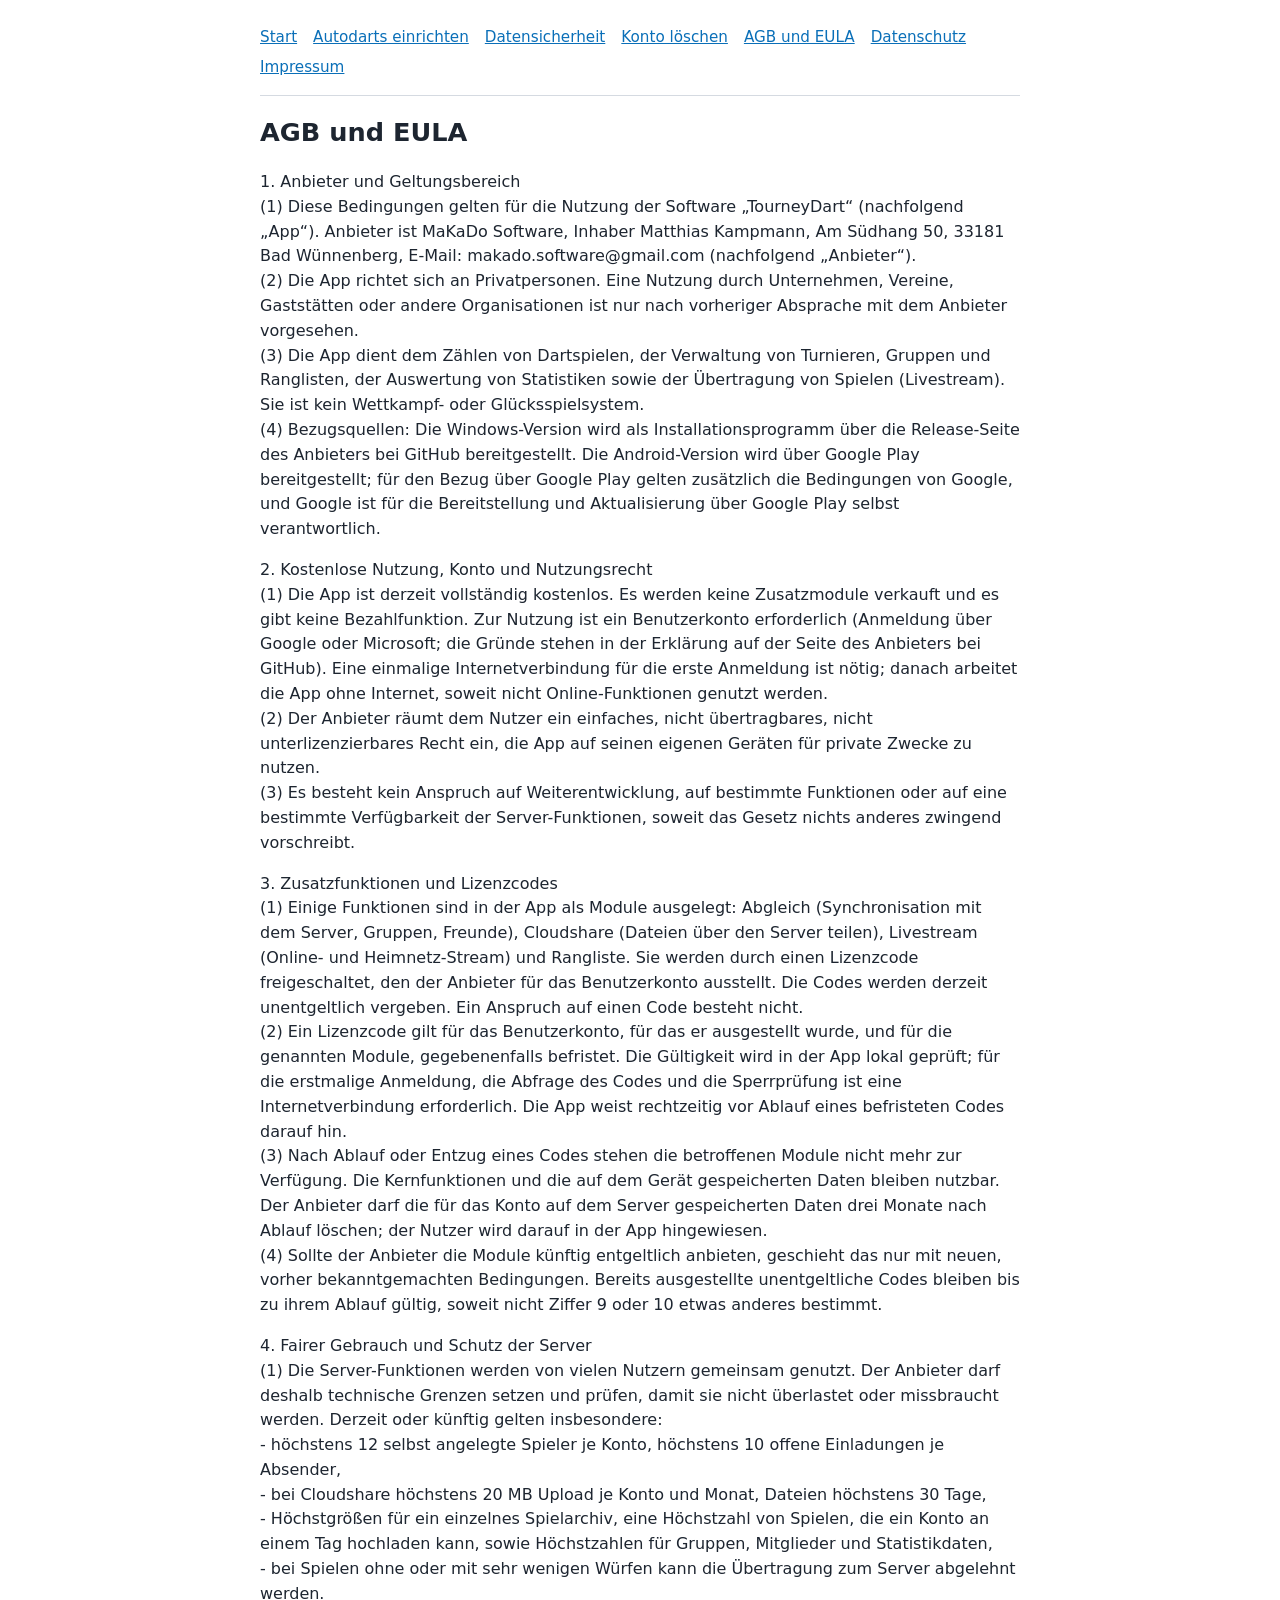
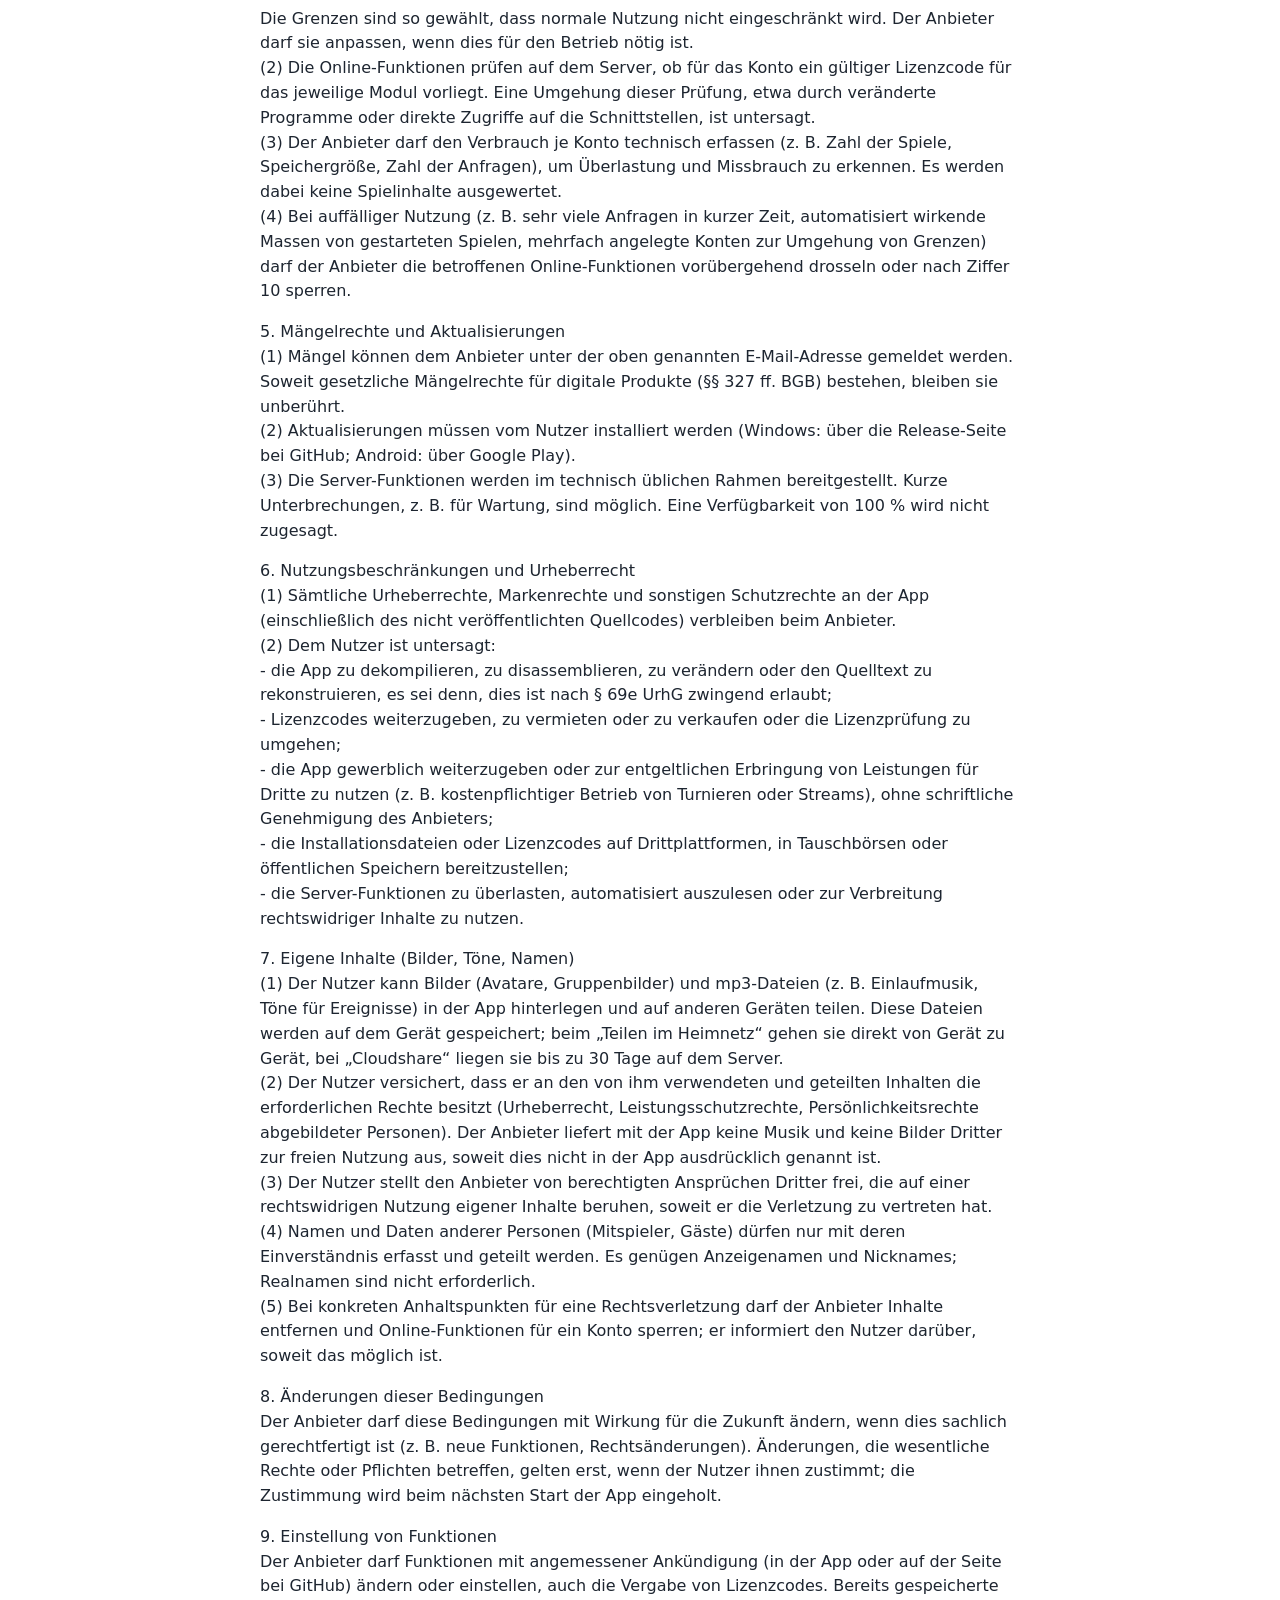
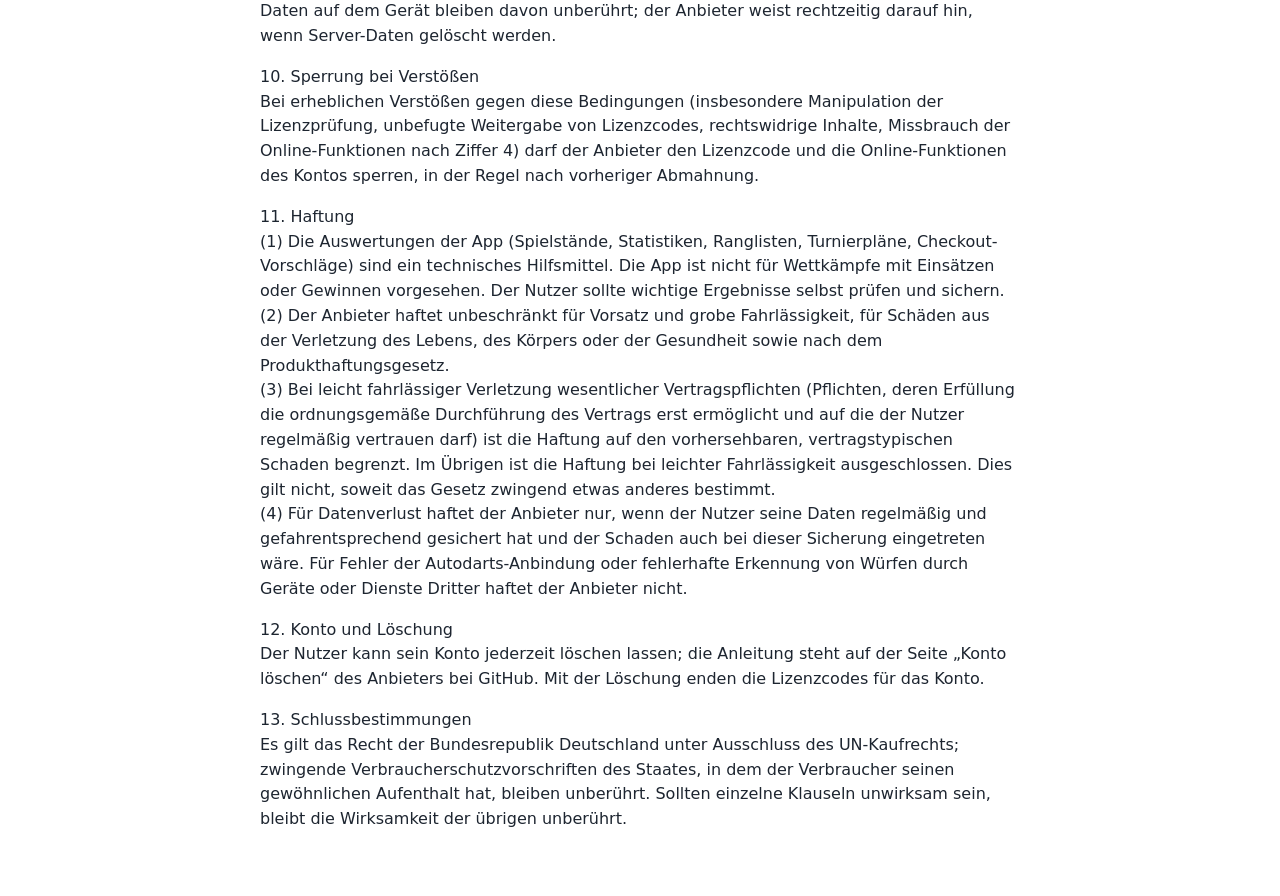
==== docs/agb.html @ e0704a52 "Pages for v0.13.1" ====
<!DOCTYPE html>
<html lang="de">
<head>
<meta charset="utf-8">
<meta name="viewport" content="width=device-width, initial-scale=1">
<title>AGB und EULA – TourneyDart</title>
<link rel="stylesheet" href="style.css">
</head>
<body>
<nav><a href="index.html">Start</a> <a href="autodarts.html">Autodarts einrichten</a> <a href="datensicherheit.html">Datensicherheit</a> <a href="kontoloeschung.html">Konto löschen</a> <a href="agb.html">AGB und EULA</a> <a href="datenschutz.html">Datenschutz</a> <a href="impressum.html">Impressum</a></nav>
<h1>AGB und EULA</h1>
<p>1. Anbieter und Geltungsbereich<br>
(1) Diese Bedingungen gelten für die Nutzung der Software „TourneyDart“ (nachfolgend „App“). Anbieter ist MaKaDo Software, Inhaber Matthias Kampmann, Am Südhang 50, 33181 Bad Wünnenberg, E-Mail: makado.software@gmail.com (nachfolgend „Anbieter“).<br>
(2) Die App richtet sich an Privatpersonen. Eine Nutzung durch Unternehmen, Vereine, Gaststätten oder andere Organisationen ist nur nach vorheriger Absprache mit dem Anbieter vorgesehen.<br>
(3) Die App dient dem Zählen von Dartspielen, der Verwaltung von Turnieren, Gruppen und Ranglisten, der Auswertung von Statistiken sowie der Übertragung von Spielen (Livestream). Sie ist kein Wettkampf- oder Glücksspielsystem.<br>
(4) Bezugsquellen: Die Windows-Version wird als Installationsprogramm über die Release-Seite des Anbieters bei GitHub bereitgestellt. Die Android-Version wird über Google Play bereitgestellt; für den Bezug über Google Play gelten zusätzlich die Bedingungen von Google, und Google ist für die Bereitstellung und Aktualisierung über Google Play selbst verantwortlich.</p>
<p>2. Kostenlose Nutzung, Konto und Nutzungsrecht<br>
(1) Die App ist derzeit vollständig kostenlos. Es werden keine Zusatzmodule verkauft und es gibt keine Bezahlfunktion. Zur Nutzung ist ein Benutzerkonto erforderlich (Anmeldung über Google oder Microsoft; die Gründe stehen in der Erklärung auf der Seite des Anbieters bei GitHub). Eine einmalige Internetverbindung für die erste Anmeldung ist nötig; danach arbeitet die App ohne Internet, soweit nicht Online-Funktionen genutzt werden.<br>
(2) Der Anbieter räumt dem Nutzer ein einfaches, nicht übertragbares, nicht unterlizenzierbares Recht ein, die App auf seinen eigenen Geräten für private Zwecke zu nutzen.<br>
(3) Es besteht kein Anspruch auf Weiterentwicklung, auf bestimmte Funktionen oder auf eine bestimmte Verfügbarkeit der Server-Funktionen, soweit das Gesetz nichts anderes zwingend vorschreibt.</p>
<p>3. Zusatzfunktionen und Lizenzcodes<br>
(1) Einige Funktionen sind in der App als Module ausgelegt: Abgleich (Synchronisation mit dem Server, Gruppen, Freunde), Cloudshare (Dateien über den Server teilen), Livestream (Online- und Heimnetz-Stream) und Rangliste. Sie werden durch einen Lizenzcode freigeschaltet, den der Anbieter für das Benutzerkonto ausstellt. Die Codes werden derzeit unentgeltlich vergeben. Ein Anspruch auf einen Code besteht nicht.<br>
(2) Ein Lizenzcode gilt für das Benutzerkonto, für das er ausgestellt wurde, und für die genannten Module, gegebenenfalls befristet. Die Gültigkeit wird in der App lokal geprüft; für die erstmalige Anmeldung, die Abfrage des Codes und die Sperrprüfung ist eine Internetverbindung erforderlich. Die App weist rechtzeitig vor Ablauf eines befristeten Codes darauf hin.<br>
(3) Nach Ablauf oder Entzug eines Codes stehen die betroffenen Module nicht mehr zur Verfügung. Die Kernfunktionen und die auf dem Gerät gespeicherten Daten bleiben nutzbar. Der Anbieter darf die für das Konto auf dem Server gespeicherten Daten drei Monate nach Ablauf löschen; der Nutzer wird darauf in der App hingewiesen.<br>
(4) Sollte der Anbieter die Module künftig entgeltlich anbieten, geschieht das nur mit neuen, vorher bekanntgemachten Bedingungen. Bereits ausgestellte unentgeltliche Codes bleiben bis zu ihrem Ablauf gültig, soweit nicht Ziffer 9 oder 10 etwas anderes bestimmt.</p>
<p>4. Fairer Gebrauch und Schutz der Server<br>
(1) Die Server-Funktionen werden von vielen Nutzern gemeinsam genutzt. Der Anbieter darf deshalb technische Grenzen setzen und prüfen, damit sie nicht überlastet oder missbraucht werden. Derzeit oder künftig gelten insbesondere:<br>
- höchstens 12 selbst angelegte Spieler je Konto, höchstens 10 offene Einladungen je Absender,<br>
- bei Cloudshare höchstens 20 MB Upload je Konto und Monat, Dateien höchstens 30 Tage,<br>
- Höchstgrößen für ein einzelnes Spielarchiv, eine Höchstzahl von Spielen, die ein Konto an einem Tag hochladen kann, sowie Höchstzahlen für Gruppen, Mitglieder und Statistikdaten,<br>
- bei Spielen ohne oder mit sehr wenigen Würfen kann die Übertragung zum Server abgelehnt werden.<br>
Die Grenzen sind so gewählt, dass normale Nutzung nicht eingeschränkt wird. Der Anbieter darf sie anpassen, wenn dies für den Betrieb nötig ist.<br>
(2) Die Online-Funktionen prüfen auf dem Server, ob für das Konto ein gültiger Lizenzcode für das jeweilige Modul vorliegt. Eine Umgehung dieser Prüfung, etwa durch veränderte Programme oder direkte Zugriffe auf die Schnittstellen, ist untersagt.<br>
(3) Der Anbieter darf den Verbrauch je Konto technisch erfassen (z. B. Zahl der Spiele, Speichergröße, Zahl der Anfragen), um Überlastung und Missbrauch zu erkennen. Es werden dabei keine Spielinhalte ausgewertet.<br>
(4) Bei auffälliger Nutzung (z. B. sehr viele Anfragen in kurzer Zeit, automatisiert wirkende Massen von gestarteten Spielen, mehrfach angelegte Konten zur Umgehung von Grenzen) darf der Anbieter die betroffenen Online-Funktionen vorübergehend drosseln oder nach Ziffer 10 sperren.</p>
<p>5. Mängelrechte und Aktualisierungen<br>
(1) Mängel können dem Anbieter unter der oben genannten E-Mail-Adresse gemeldet werden. Soweit gesetzliche Mängelrechte für digitale Produkte (§§ 327 ff. BGB) bestehen, bleiben sie unberührt.<br>
(2) Aktualisierungen müssen vom Nutzer installiert werden (Windows: über die Release-Seite bei GitHub; Android: über Google Play).<br>
(3) Die Server-Funktionen werden im technisch üblichen Rahmen bereitgestellt. Kurze Unterbrechungen, z. B. für Wartung, sind möglich. Eine Verfügbarkeit von 100 % wird nicht zugesagt.</p>
<p>6. Nutzungsbeschränkungen und Urheberrecht<br>
(1) Sämtliche Urheberrechte, Markenrechte und sonstigen Schutzrechte an der App (einschließlich des nicht veröffentlichten Quellcodes) verbleiben beim Anbieter.<br>
(2) Dem Nutzer ist untersagt:<br>
- die App zu dekompilieren, zu disassemblieren, zu verändern oder den Quelltext zu rekonstruieren, es sei denn, dies ist nach § 69e UrhG zwingend erlaubt;<br>
- Lizenzcodes weiterzugeben, zu vermieten oder zu verkaufen oder die Lizenzprüfung zu umgehen;<br>
- die App gewerblich weiterzugeben oder zur entgeltlichen Erbringung von Leistungen für Dritte zu nutzen (z. B. kostenpflichtiger Betrieb von Turnieren oder Streams), ohne schriftliche Genehmigung des Anbieters;<br>
- die Installationsdateien oder Lizenzcodes auf Drittplattformen, in Tauschbörsen oder öffentlichen Speichern bereitzustellen;<br>
- die Server-Funktionen zu überlasten, automatisiert auszulesen oder zur Verbreitung rechtswidriger Inhalte zu nutzen.</p>
<p>7. Eigene Inhalte (Bilder, Töne, Namen)<br>
(1) Der Nutzer kann Bilder (Avatare, Gruppenbilder) und mp3-Dateien (z. B. Einlaufmusik, Töne für Ereignisse) in der App hinterlegen und auf anderen Geräten teilen. Diese Dateien werden auf dem Gerät gespeichert; beim „Teilen im Heimnetz“ gehen sie direkt von Gerät zu Gerät, bei „Cloudshare“ liegen sie bis zu 30 Tage auf dem Server.<br>
(2) Der Nutzer versichert, dass er an den von ihm verwendeten und geteilten Inhalten die erforderlichen Rechte besitzt (Urheberrecht, Leistungsschutzrechte, Persönlichkeitsrechte abgebildeter Personen). Der Anbieter liefert mit der App keine Musik und keine Bilder Dritter zur freien Nutzung aus, soweit dies nicht in der App ausdrücklich genannt ist.<br>
(3) Der Nutzer stellt den Anbieter von berechtigten Ansprüchen Dritter frei, die auf einer rechtswidrigen Nutzung eigener Inhalte beruhen, soweit er die Verletzung zu vertreten hat.<br>
(4) Namen und Daten anderer Personen (Mitspieler, Gäste) dürfen nur mit deren Einverständnis erfasst und geteilt werden. Es genügen Anzeigenamen und Nicknames; Realnamen sind nicht erforderlich.<br>
(5) Bei konkreten Anhaltspunkten für eine Rechtsverletzung darf der Anbieter Inhalte entfernen und Online-Funktionen für ein Konto sperren; er informiert den Nutzer darüber, soweit das möglich ist.</p>
<p>8. Änderungen dieser Bedingungen<br>
Der Anbieter darf diese Bedingungen mit Wirkung für die Zukunft ändern, wenn dies sachlich gerechtfertigt ist (z. B. neue Funktionen, Rechtsänderungen). Änderungen, die wesentliche Rechte oder Pflichten betreffen, gelten erst, wenn der Nutzer ihnen zustimmt; die Zustimmung wird beim nächsten Start der App eingeholt.</p>
<p>9. Einstellung von Funktionen<br>
Der Anbieter darf Funktionen mit angemessener Ankündigung (in der App oder auf der Seite bei GitHub) ändern oder einstellen, auch die Vergabe von Lizenzcodes. Bereits gespeicherte Daten auf dem Gerät bleiben davon unberührt; der Anbieter weist rechtzeitig darauf hin, wenn Server-Daten gelöscht werden.</p>
<p>10. Sperrung bei Verstößen<br>
Bei erheblichen Verstößen gegen diese Bedingungen (insbesondere Manipulation der Lizenzprüfung, unbefugte Weitergabe von Lizenzcodes, rechtswidrige Inhalte, Missbrauch der Online-Funktionen nach Ziffer 4) darf der Anbieter den Lizenzcode und die Online-Funktionen des Kontos sperren, in der Regel nach vorheriger Abmahnung.</p>
<p>11. Haftung<br>
(1) Die Auswertungen der App (Spielstände, Statistiken, Ranglisten, Turnierpläne, Checkout-Vorschläge) sind ein technisches Hilfsmittel. Die App ist nicht für Wettkämpfe mit Einsätzen oder Gewinnen vorgesehen. Der Nutzer sollte wichtige Ergebnisse selbst prüfen und sichern.<br>
(2) Der Anbieter haftet unbeschränkt für Vorsatz und grobe Fahrlässigkeit, für Schäden aus der Verletzung des Lebens, des Körpers oder der Gesundheit sowie nach dem Produkthaftungsgesetz.<br>
(3) Bei leicht fahrlässiger Verletzung wesentlicher Vertragspflichten (Pflichten, deren Erfüllung die ordnungsgemäße Durchführung des Vertrags erst ermöglicht und auf die der Nutzer regelmäßig vertrauen darf) ist die Haftung auf den vorhersehbaren, vertragstypischen Schaden begrenzt. Im Übrigen ist die Haftung bei leichter Fahrlässigkeit ausgeschlossen. Dies gilt nicht, soweit das Gesetz zwingend etwas anderes bestimmt.<br>
(4) Für Datenverlust haftet der Anbieter nur, wenn der Nutzer seine Daten regelmäßig und gefahrentsprechend gesichert hat und der Schaden auch bei dieser Sicherung eingetreten wäre. Für Fehler der Autodarts-Anbindung oder fehlerhafte Erkennung von Würfen durch Geräte oder Dienste Dritter haftet der Anbieter nicht.</p>
<p>12. Konto und Löschung<br>
Der Nutzer kann sein Konto jederzeit löschen lassen; die Anleitung steht auf der Seite „Konto löschen“ des Anbieters bei GitHub. Mit der Löschung enden die Lizenzcodes für das Konto.</p>
<p>13. Schlussbestimmungen<br>
Es gilt das Recht der Bundesrepublik Deutschland unter Ausschluss des UN-Kaufrechts; zwingende Verbraucherschutzvorschriften des Staates, in dem der Verbraucher seinen gewöhnlichen Aufenthalt hat, bleiben unberührt. Sollten einzelne Klauseln unwirksam sein, bleibt die Wirksamkeit der übrigen unberührt.</p>
</body>
</html>
---- docs/style.css ----
:root { color-scheme: light dark; --fg: #1d2530; --bg: #ffffff; --muted: #5b6573; --accent: #0a6fb8; --line: #d5dae1; }
@media (prefers-color-scheme: dark) { :root { --fg: #e6eaf0; --bg: #14181e; --muted: #9aa5b3; --accent: #5db3ee; --line: #2c333d; } }
body { font-family: system-ui, sans-serif; color: var(--fg); background: var(--bg); max-width: 760px; margin: 0 auto; padding: 1rem 1rem 3rem; line-height: 1.55; }
nav { display: flex; flex-wrap: wrap; gap: .4rem 1rem; padding: .6rem 0 1rem; border-bottom: 1px solid var(--line); margin-bottom: 1rem; font-size: .95rem; }
a { color: var(--accent); }
h1 { font-size: 1.6rem; } h2 { font-size: 1.2rem; margin-top: 1.8rem; }
code, pre { background: color-mix(in srgb, var(--fg) 8%, transparent); border-radius: 4px; }
code { padding: .1em .35em; } pre { padding: .7rem; overflow-x: auto; }
table { border-collapse: collapse; width: 100%; } th, td { border-bottom: 1px solid var(--line); padding: .45rem .5rem; text-align: left; vertical-align: top; }
.note { border-left: 4px solid var(--accent); padding: .2rem .8rem; color: var(--muted); }
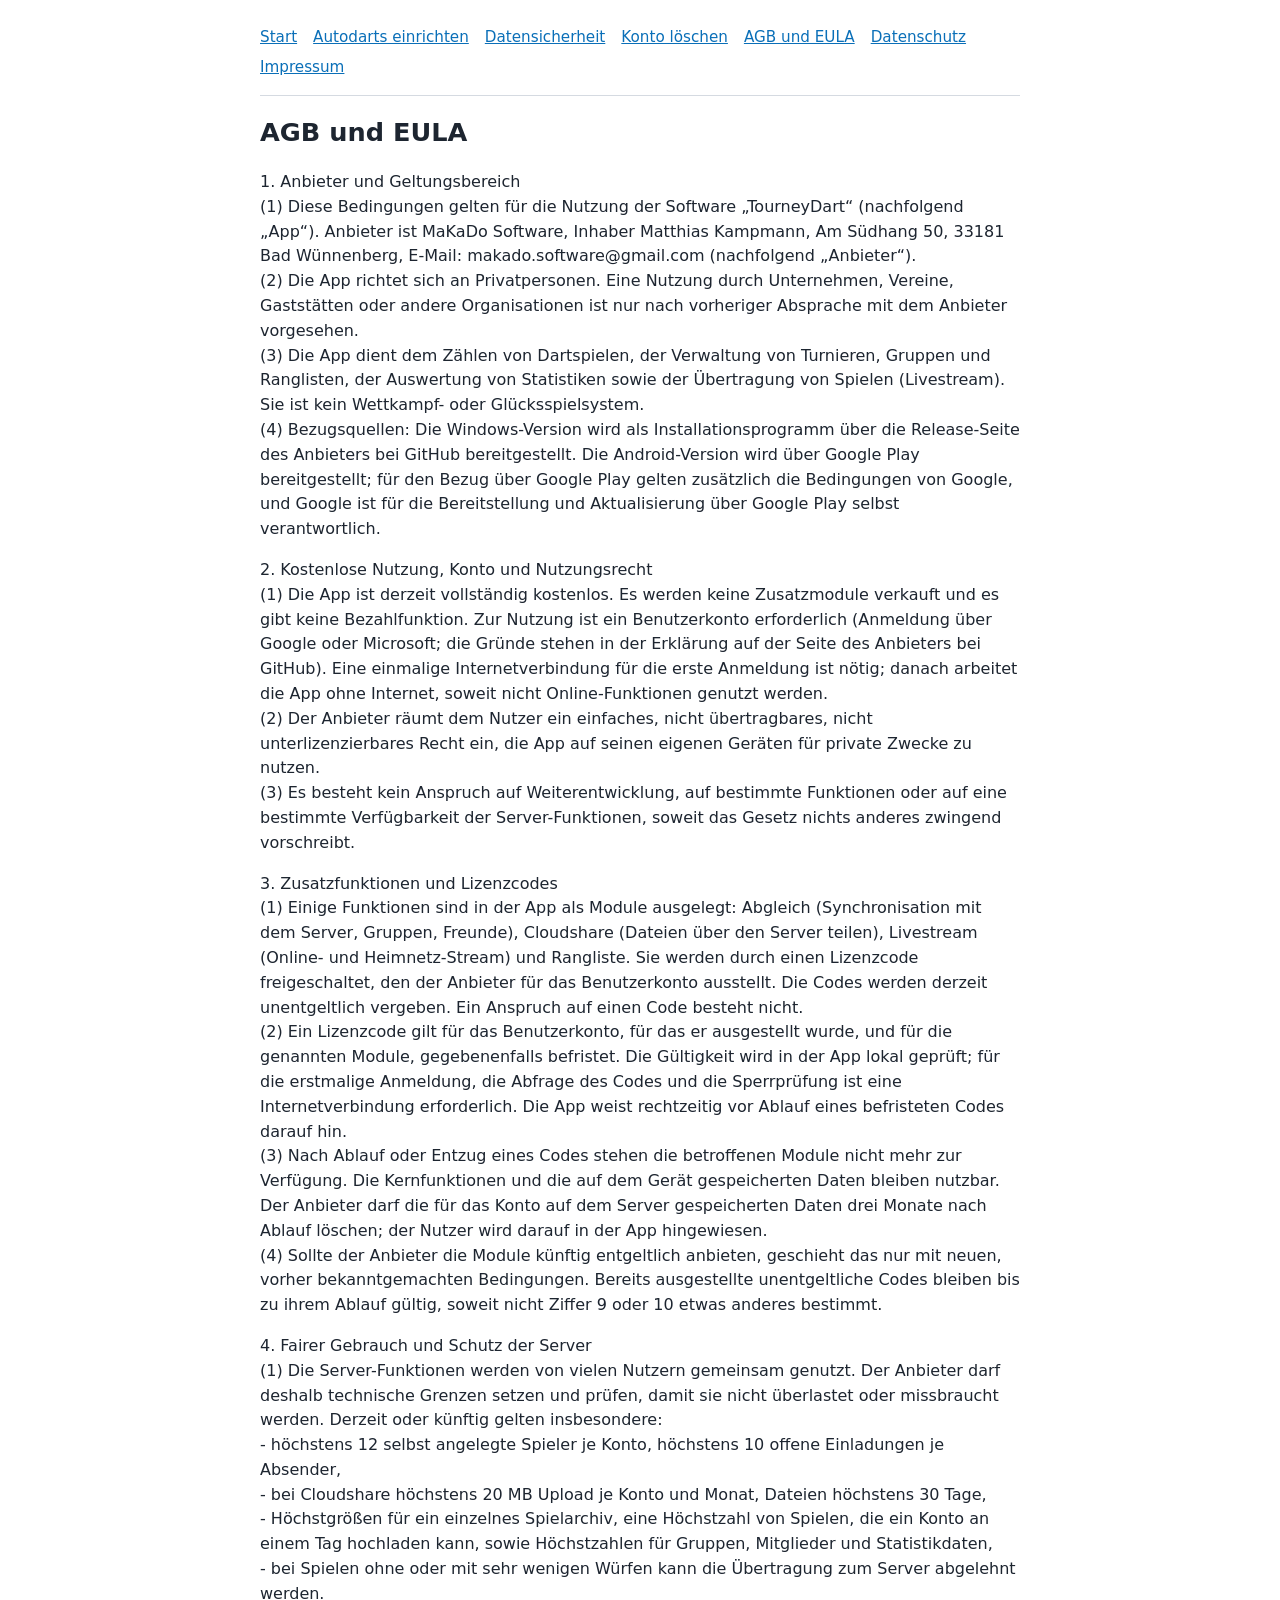
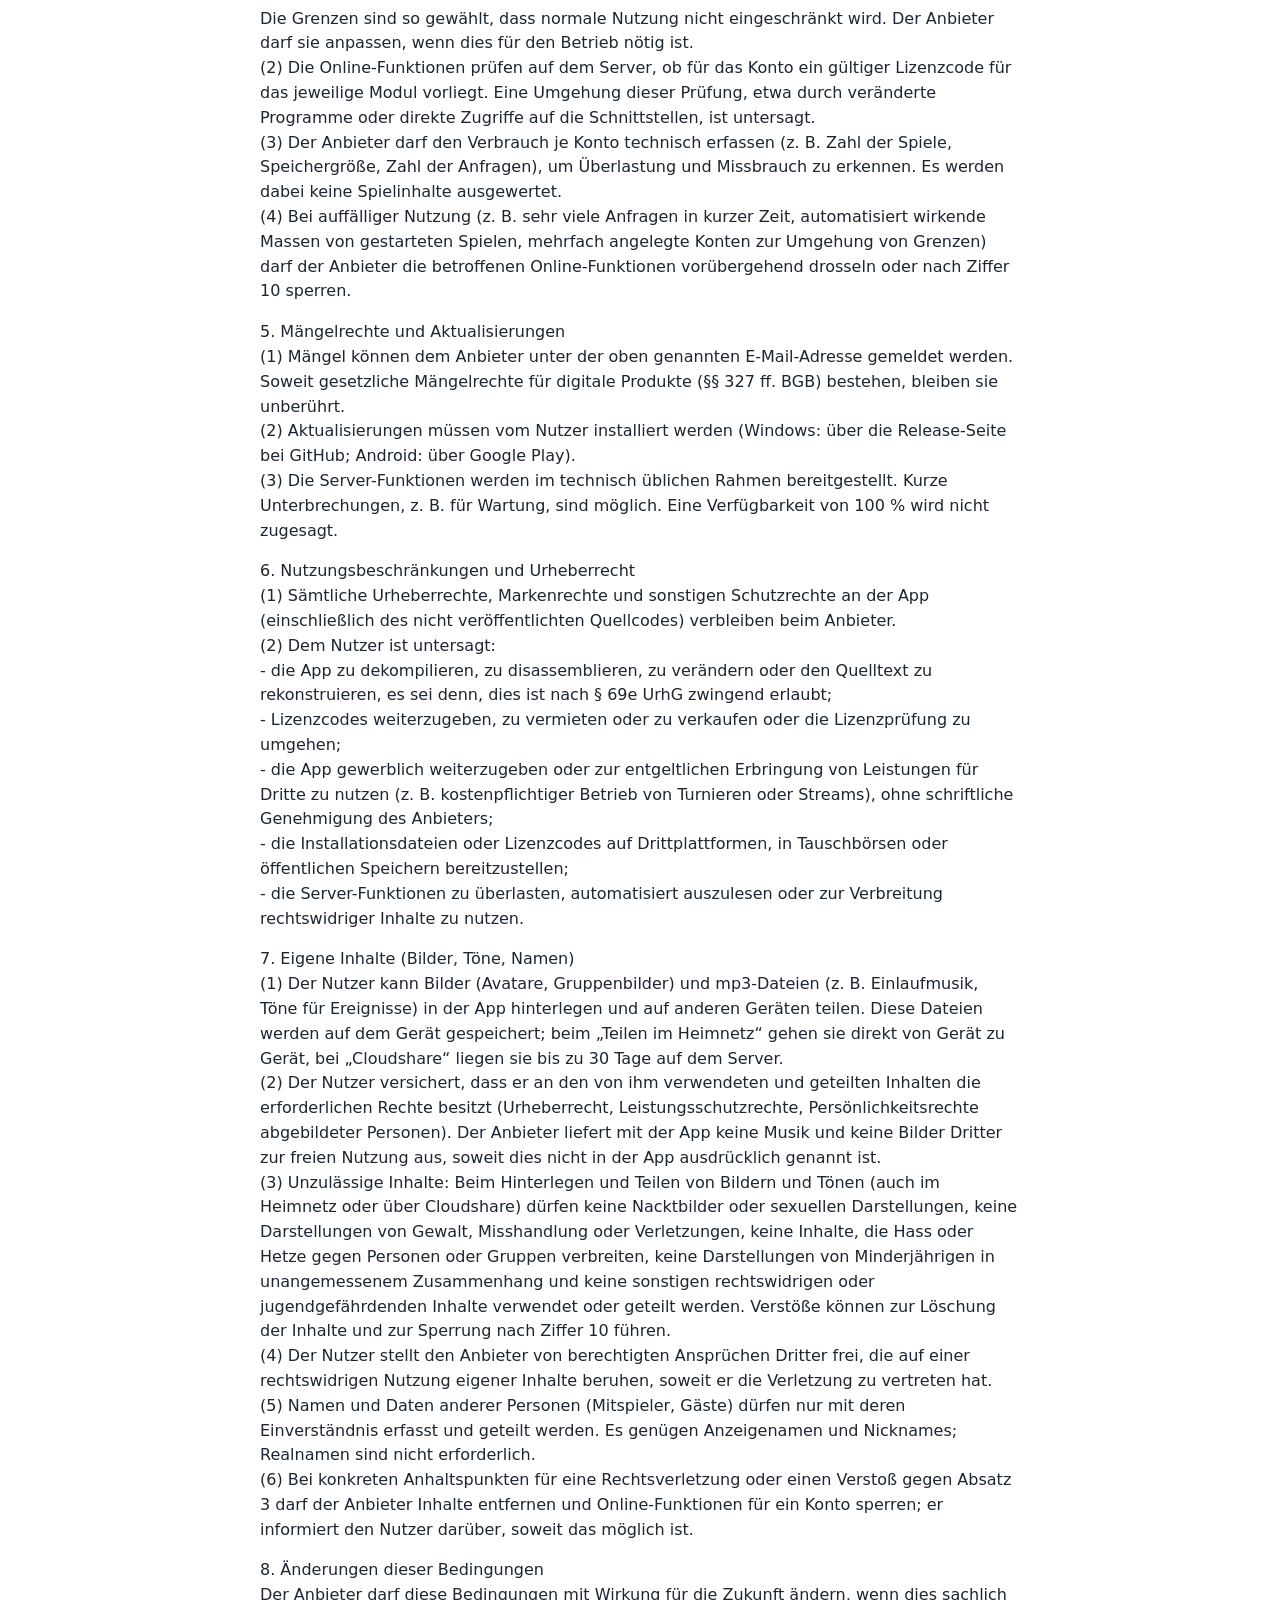
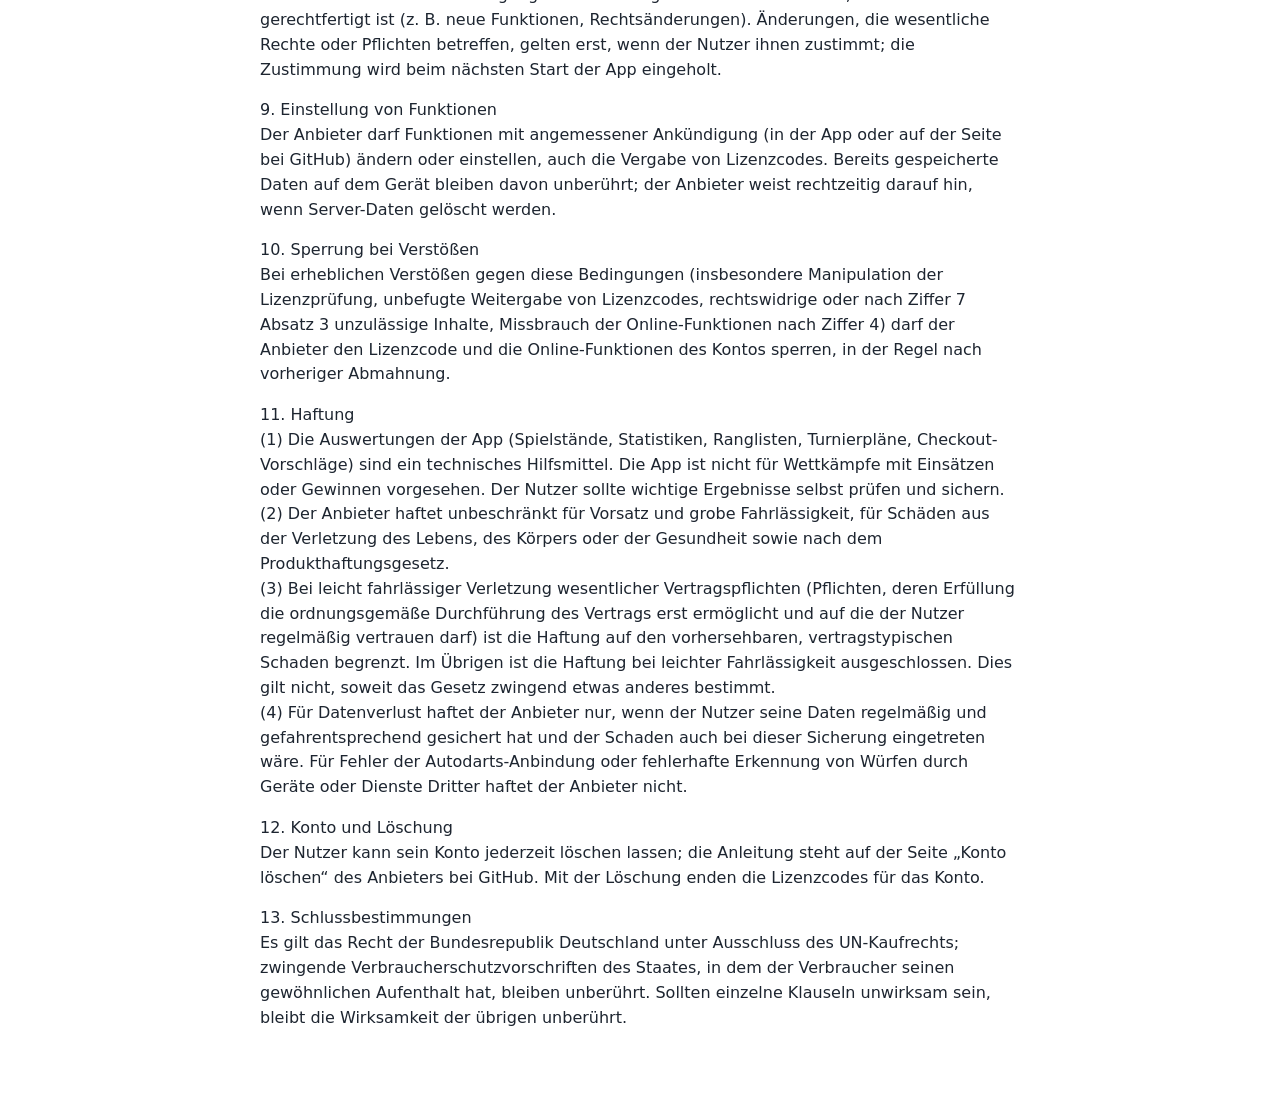
==== commit fb465201: "Pages for v0.14.0" ====
--- a/docs/agb.html
+++ b/docs/agb.html
@@ -48,15 +48,16 @@
 <p>7. Eigene Inhalte (Bilder, Töne, Namen)<br>
 (1) Der Nutzer kann Bilder (Avatare, Gruppenbilder) und mp3-Dateien (z. B. Einlaufmusik, Töne für Ereignisse) in der App hinterlegen und auf anderen Geräten teilen. Diese Dateien werden auf dem Gerät gespeichert; beim „Teilen im Heimnetz“ gehen sie direkt von Gerät zu Gerät, bei „Cloudshare“ liegen sie bis zu 30 Tage auf dem Server.<br>
 (2) Der Nutzer versichert, dass er an den von ihm verwendeten und geteilten Inhalten die erforderlichen Rechte besitzt (Urheberrecht, Leistungsschutzrechte, Persönlichkeitsrechte abgebildeter Personen). Der Anbieter liefert mit der App keine Musik und keine Bilder Dritter zur freien Nutzung aus, soweit dies nicht in der App ausdrücklich genannt ist.<br>
-(3) Der Nutzer stellt den Anbieter von berechtigten Ansprüchen Dritter frei, die auf einer rechtswidrigen Nutzung eigener Inhalte beruhen, soweit er die Verletzung zu vertreten hat.<br>
-(4) Namen und Daten anderer Personen (Mitspieler, Gäste) dürfen nur mit deren Einverständnis erfasst und geteilt werden. Es genügen Anzeigenamen und Nicknames; Realnamen sind nicht erforderlich.<br>
-(5) Bei konkreten Anhaltspunkten für eine Rechtsverletzung darf der Anbieter Inhalte entfernen und Online-Funktionen für ein Konto sperren; er informiert den Nutzer darüber, soweit das möglich ist.</p>
+(3) Unzulässige Inhalte: Beim Hinterlegen und Teilen von Bildern und Tönen (auch im Heimnetz oder über Cloudshare) dürfen keine Nacktbilder oder sexuellen Darstellungen, keine Darstellungen von Gewalt, Misshandlung oder Verletzungen, keine Inhalte, die Hass oder Hetze gegen Personen oder Gruppen verbreiten, keine Darstellungen von Minderjährigen in unangemessenem Zusammenhang und keine sonstigen rechtswidrigen oder jugendgefährdenden Inhalte verwendet oder geteilt werden. Verstöße können zur Löschung der Inhalte und zur Sperrung nach Ziffer 10 führen.<br>
+(4) Der Nutzer stellt den Anbieter von berechtigten Ansprüchen Dritter frei, die auf einer rechtswidrigen Nutzung eigener Inhalte beruhen, soweit er die Verletzung zu vertreten hat.<br>
+(5) Namen und Daten anderer Personen (Mitspieler, Gäste) dürfen nur mit deren Einverständnis erfasst und geteilt werden. Es genügen Anzeigenamen und Nicknames; Realnamen sind nicht erforderlich.<br>
+(6) Bei konkreten Anhaltspunkten für eine Rechtsverletzung oder einen Verstoß gegen Absatz 3 darf der Anbieter Inhalte entfernen und Online-Funktionen für ein Konto sperren; er informiert den Nutzer darüber, soweit das möglich ist.</p>
 <p>8. Änderungen dieser Bedingungen<br>
 Der Anbieter darf diese Bedingungen mit Wirkung für die Zukunft ändern, wenn dies sachlich gerechtfertigt ist (z. B. neue Funktionen, Rechtsänderungen). Änderungen, die wesentliche Rechte oder Pflichten betreffen, gelten erst, wenn der Nutzer ihnen zustimmt; die Zustimmung wird beim nächsten Start der App eingeholt.</p>
 <p>9. Einstellung von Funktionen<br>
 Der Anbieter darf Funktionen mit angemessener Ankündigung (in der App oder auf der Seite bei GitHub) ändern oder einstellen, auch die Vergabe von Lizenzcodes. Bereits gespeicherte Daten auf dem Gerät bleiben davon unberührt; der Anbieter weist rechtzeitig darauf hin, wenn Server-Daten gelöscht werden.</p>
 <p>10. Sperrung bei Verstößen<br>
-Bei erheblichen Verstößen gegen diese Bedingungen (insbesondere Manipulation der Lizenzprüfung, unbefugte Weitergabe von Lizenzcodes, rechtswidrige Inhalte, Missbrauch der Online-Funktionen nach Ziffer 4) darf der Anbieter den Lizenzcode und die Online-Funktionen des Kontos sperren, in der Regel nach vorheriger Abmahnung.</p>
+Bei erheblichen Verstößen gegen diese Bedingungen (insbesondere Manipulation der Lizenzprüfung, unbefugte Weitergabe von Lizenzcodes, rechtswidrige oder nach Ziffer 7 Absatz 3 unzulässige Inhalte, Missbrauch der Online-Funktionen nach Ziffer 4) darf der Anbieter den Lizenzcode und die Online-Funktionen des Kontos sperren, in der Regel nach vorheriger Abmahnung.</p>
 <p>11. Haftung<br>
 (1) Die Auswertungen der App (Spielstände, Statistiken, Ranglisten, Turnierpläne, Checkout-Vorschläge) sind ein technisches Hilfsmittel. Die App ist nicht für Wettkämpfe mit Einsätzen oder Gewinnen vorgesehen. Der Nutzer sollte wichtige Ergebnisse selbst prüfen und sichern.<br>
 (2) Der Anbieter haftet unbeschränkt für Vorsatz und grobe Fahrlässigkeit, für Schäden aus der Verletzung des Lebens, des Körpers oder der Gesundheit sowie nach dem Produkthaftungsgesetz.<br>
